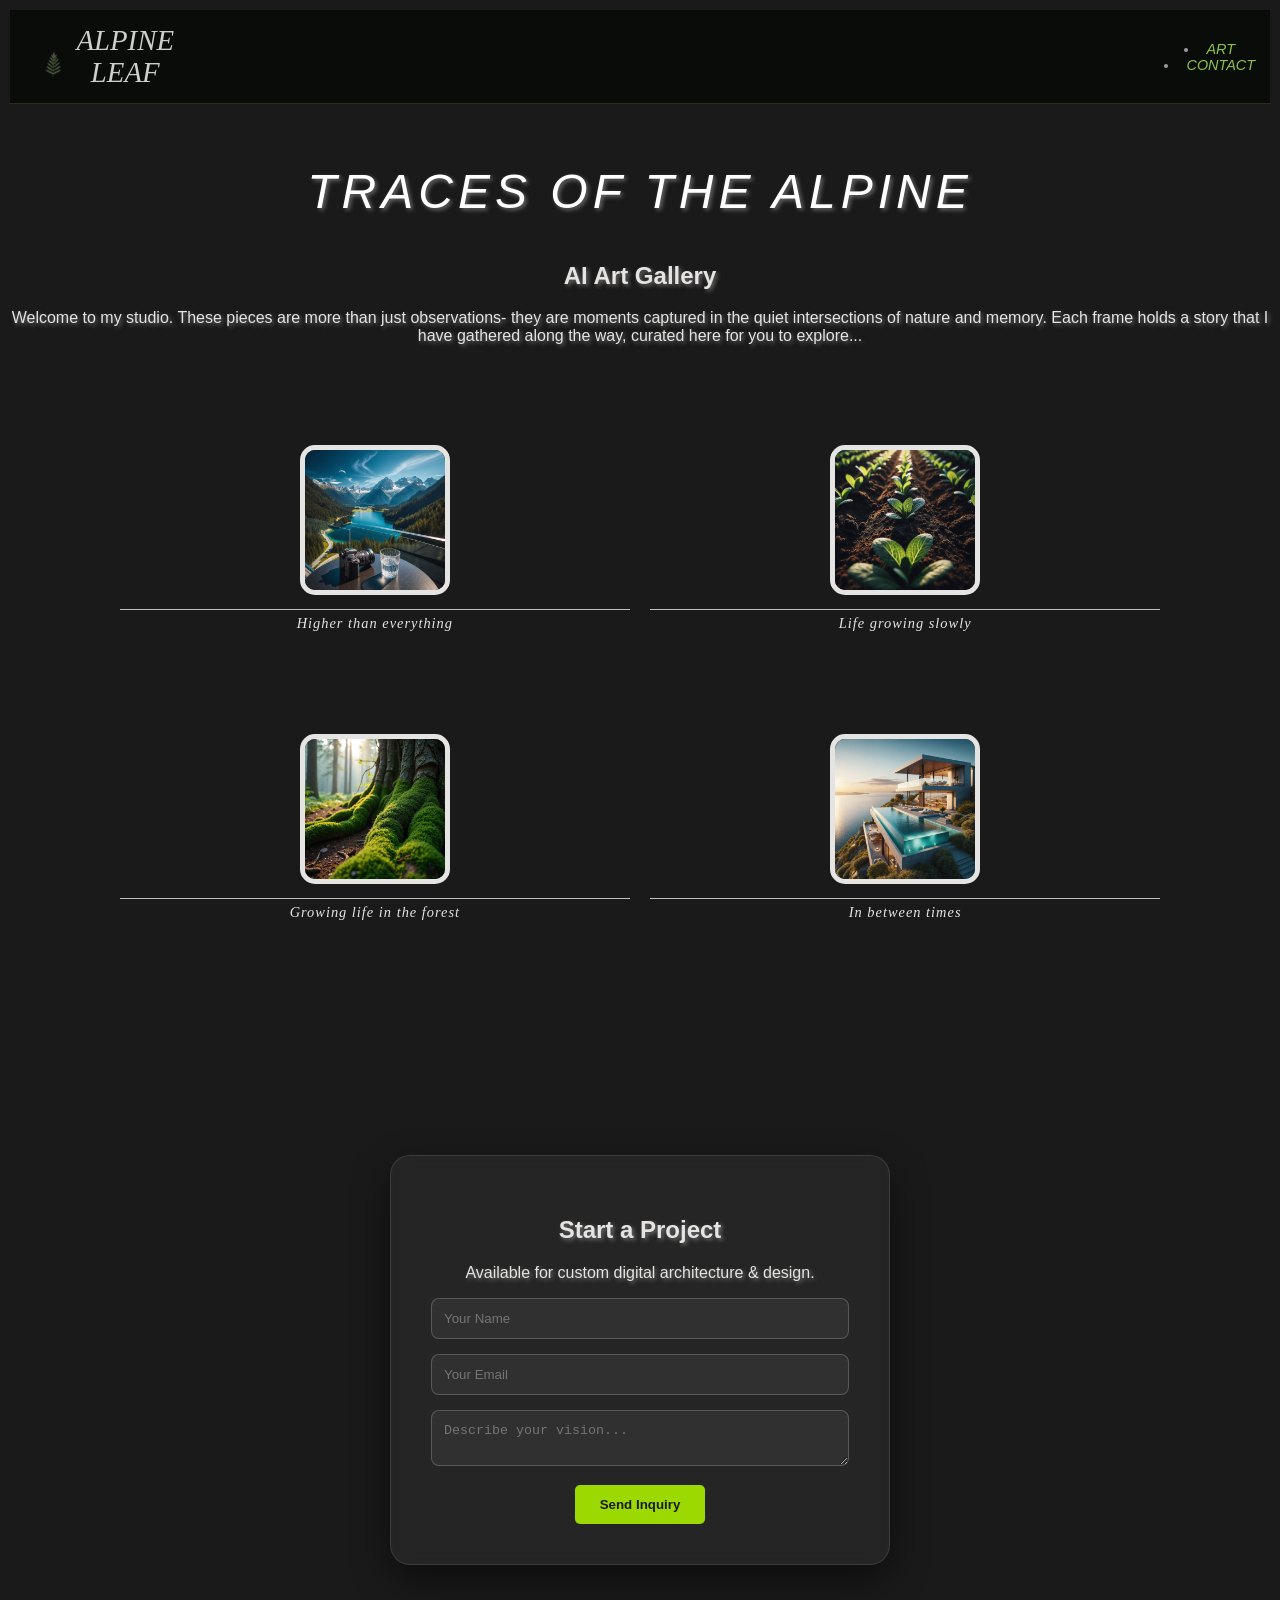
==== index.html @ 56f7ad57 "Add files via upload" ====
<!DOCTYPE html>
<html lang="en">
<head>
  <meta charset="UTF-8">
  <link rel="stylesheet" href="style.css"></head>
<body>
  <header class="alpine-header">
 
    <div class="brand-container">
      <img src="logo.png" class="brand-logo-img" alt="conifer leaf">
      <div class="brand-text-wrapper">
      <span class="brand-line">Alpine</span>
      <span class="brand-line">Leaf</span></div>
      </div>
    <div class="status-indicator"><span class="pulse-dot></span></div>
    <nav>
      <ul class="nav-links">
        <li><a href="#gallery">Art</a></li>
        <li><a href="#contact">Contact</a></li>
      </ul>
    </nav>
  </header>
<h1>Traces of the Alpine</h1>
<h2>AI Art Gallery</h2>
<p>Welcome to my studio. These pieces are more than just observations- they are moments captured in the quiet intersections of nature and memory. Each frame holds a story that I have gathered along the way, curated here for you to explore...</p>
<div class="gallery-container">
  <figure>
<img src="photography1.jpg" alt="Balcony overlooking a lake surrounded by mountains">
<figcaption>Higher than everything</figcaption>
</figure>
<figure>
<img src="farming1.jpg" alt="Growing vegetables">
<figcaption>Life growing slowly</figcaption>
</figure>
<figure>
<img src="forest2.jpg" alt="moss covered tree roots in a forest">
<figcaption>Growing life in the forest</figcaption>
</figure>
<figure>
<img src="seascape.jpg" alt="luxury seaside villa overlooking the sea">
<figcaption>In between times</figcaption>
</figure>
<figure>
</div>
  </section>
  <section id="contact">
      <div class="contact-card">
  <h2>Start a Project</h2>
  <p>Available for custom digital architecture & design.</p>
  <form action="https://formspree.io/f/xbdzgagq" method="POST">
    <input type="text" name="name" placeholder="Your Name" required>
    <input type="email" name="email" placeholder="Your Email" required>
    <textarea name="message" placeholder="Describe your vision..." required></textarea>
    <button type="submit" class="glow-btn">Send Inquiry</button>
  </form>
</div>
  </section>
</body>
</html>
---- style.css ----
* {
  box-sizing: border-box;
}
html, body {
  overflow-x: hidden; /* This cuts off any 'ghost' space on the right */
  width: 100%;
  margin: 0;
  padding: 0;
}

body {
  background-color: #1a1a1a; /* A deep professional dark mode */
  color:#cecece;
  font-family: 'Segoe UI', Tahoma, Geneva, Verdana, Sans-Serif;
  text-align: center;
  padding: 10px;
}
h1{
  color: #ffffff; 
  font-size: 3rem;
  text-transform: uppercase;
  letter-spacing: 5px;
  border-bottom: 2px solid platinum;
  padding: 10px;
  text-shadow: 2px 2px 4px rgba(192, 192, 192, 0.5);
  font-weight: 300;
  margin-top: 50px;
  font-style: italic;
}
 img {
  width: 100%;
  max-width: 150px;
  height: auto;
  border: 5px solid #e5e4e2; /* A hold frame for art */
  border-radius: 15px; /*Rounded corner for a modern feel */
  margin-top: 20px;
  box-shadow: 0 5px 15px rgba (0,0,0,0.5); /* A shadow to make it pop */
}
img.hover{
  transform: scale(1.05); /* Makes the img grow slightly */
  box-shadow: 0 0 20px #e5e4e2; /* creates a golden glow */
  transition: all 0.3 ease; /* makes the movement smooth as silk */
  cursor: pointer;
}
.gallery-container{
  display: flex;
  flex-direction: row;
  justify-content: center;
  align-items: flex-start;
  min-height: 80vh;
  flex-wrap: wrap;
  gap: 20px;
  padding: 40px 5%;
  width: 100%;
  box-sizing: border-box;
  margin-top: 40px;
}
figcaption {
  color: #e5e4e2;
  font-family: serif;
  font-size: 0.9rem;
  margin-top: 10px;
  font-style: italic;
  letter-spacing: 1px;
  border-top: 1px solid #c0c0c0;
  padding-top: 5px;
}
h2,p {
  color: #e5e4e2;
  text-shadow: 2px 2px 4px rgba(192, 192, 192, 0.5);
}
figure {
  margin: 0;
  width: 45%;
  min-width: 140px;
}
/* This replaces 'hover' for your phone screen */
figure:active img {
  transform: scale(1.1); /* The image grows when touched */
  border-color: #9cd900; /* Changes to 'Agri-green' on touch */
  transition: transform 0.2s ease;
  z-index: 10;
}

figure {
  transition: transform 0.2s ease;
}
nav {
  flex-shrink: 0;
}

.nav-links {
  display: flex;
  list-style: none;
  gap: 10px;
  padding: 0;
  margin: 0;
}

.nav-links a {
  color: #cecece;
  text-decoration: none;
  font-size: 0.9rem;
  text-transform: uppercase;
  letter-spacing: 1px;
  margin: 2px;
}
.contact-card {
  background: rgba(255, 255, 255, 0.05); /* Very subtle glass */
  backdrop-filter: blur(10px); /* The "Glass" effect */
  border: 1px solid rgba(255, 255, 255, 0.1);
  padding: 40px;
  border-radius: 20px;
  max-width: 500px;
  margin: 50px auto;
  box-shadow: 0 15px 35px rgba(0,0,0,0.5);
}

.glow-btn {
  background: #9cd900; /* Your Agri-green */
  color: #1a1a1a;
  border: none;
  padding: 12px 25px;
  border-radius: 5px;
  font-weight: bold;
  cursor: pointer;
  transition: 0.3s;
}
.glow-btn:hover {
  box-shadow: 0 0 20px #9cd900; /* The "Panther-Eye" Glow */
}
input, textarea {
  width: 100%; /* Makes them fill the card */
  padding: 12px;
  margin-bottom: 15px;
  background: rgba(255, 255, 255, 0.05);
  border: 1px solid rgba(255, 255, 255, 0.2);
  color: white;
  border-radius: 8px;
  box-sizing: border-box; /* Crucial for phone screens! */
}

/* Removes the orange glow when you click */
input:focus, textarea:focus {
  outline: none;
  border-color: #9cd900;
}
.art-item {
  position: relative; /* This is the "Anchor" */
  display: inline-block;
}
.alpine-header {
    display: flex;
    justify-content: space-between;
    align-items: center;
    padding: 10px 15px;
    background: #0a0c0a; /* Deep dark forest background */
    border-bottom: 1px solid rgba(139, 195, 74, 0.2); /* Faint green line */
    font-family: 'Inter', sans-serif; /* Or any clean sans-serif you have */
    font-style: Italic;
    position: sticky;
    top: 0;
    z-index: 100;
}


.status-indicator {
    display: flex;
    align-items: center;
    gap: 5px;
    font-size: 0.8rem;
    color: rgba(255, 255, 255, 0.6);
    margin-left: 5px;
}

.pulse-dot {
    height: 10px;
    width: 10px;
    background-color: #9cd900;
    border-radius: 50%;
    box-shadow: 0 0 8px #8bc34a;
    animation: pulse 2s infinite;
    margin-left: 10px;
    margin-right: 2px;
    padding-left: 5px;
}

@keyframes pulse {
    0% { opacity: 1; }
    50% { opacity: 0.3; }
    100% { opacity: 1; }
}
.alpine-header a{
  color: #8bc34a;
  text-decoration: none;
  font-size: 0.9rem;
  text-transform: uppercase;
  margin-left: 5px;
}
.brand-logo-img {
    height: 40px; /* Adjust this to make it fit perfectly with your text */
    width: auto;
    margin-right: 0px;
    position: relative;
    left: 5px;
    z-index: 1;
    border: none;
    padding-bottom: 10px;
}
@import url('https://fonts.googleapis.com/css2?family=Great+Vibes&display=swap');


.brand-container {
    display: flex;
    align-items: center; /* Aligns logo and text vertically centered */
    gap: 10px; /* Space between logo and text */
    text-transform: uppercase;
    margin-right: 30px;
    padding: 5px;
}

.brand-text-wrapper {
    display: flex;
    flex-direction: column; /* Stacks Alpine and Leaf vertically */
    line-height: 1.1; /* Keeps the two lines close together */
  font-family: 'Great Vibes', cursive;
    font-size: 2.2rem; /* Script usually needs to be a bit larger to be legible */
}

.brand-line {
    font-weight: 400; /* You can now use a lighter, more elegant weight! */
    font-size: 1.8rem; /* Adjust as needed */
}
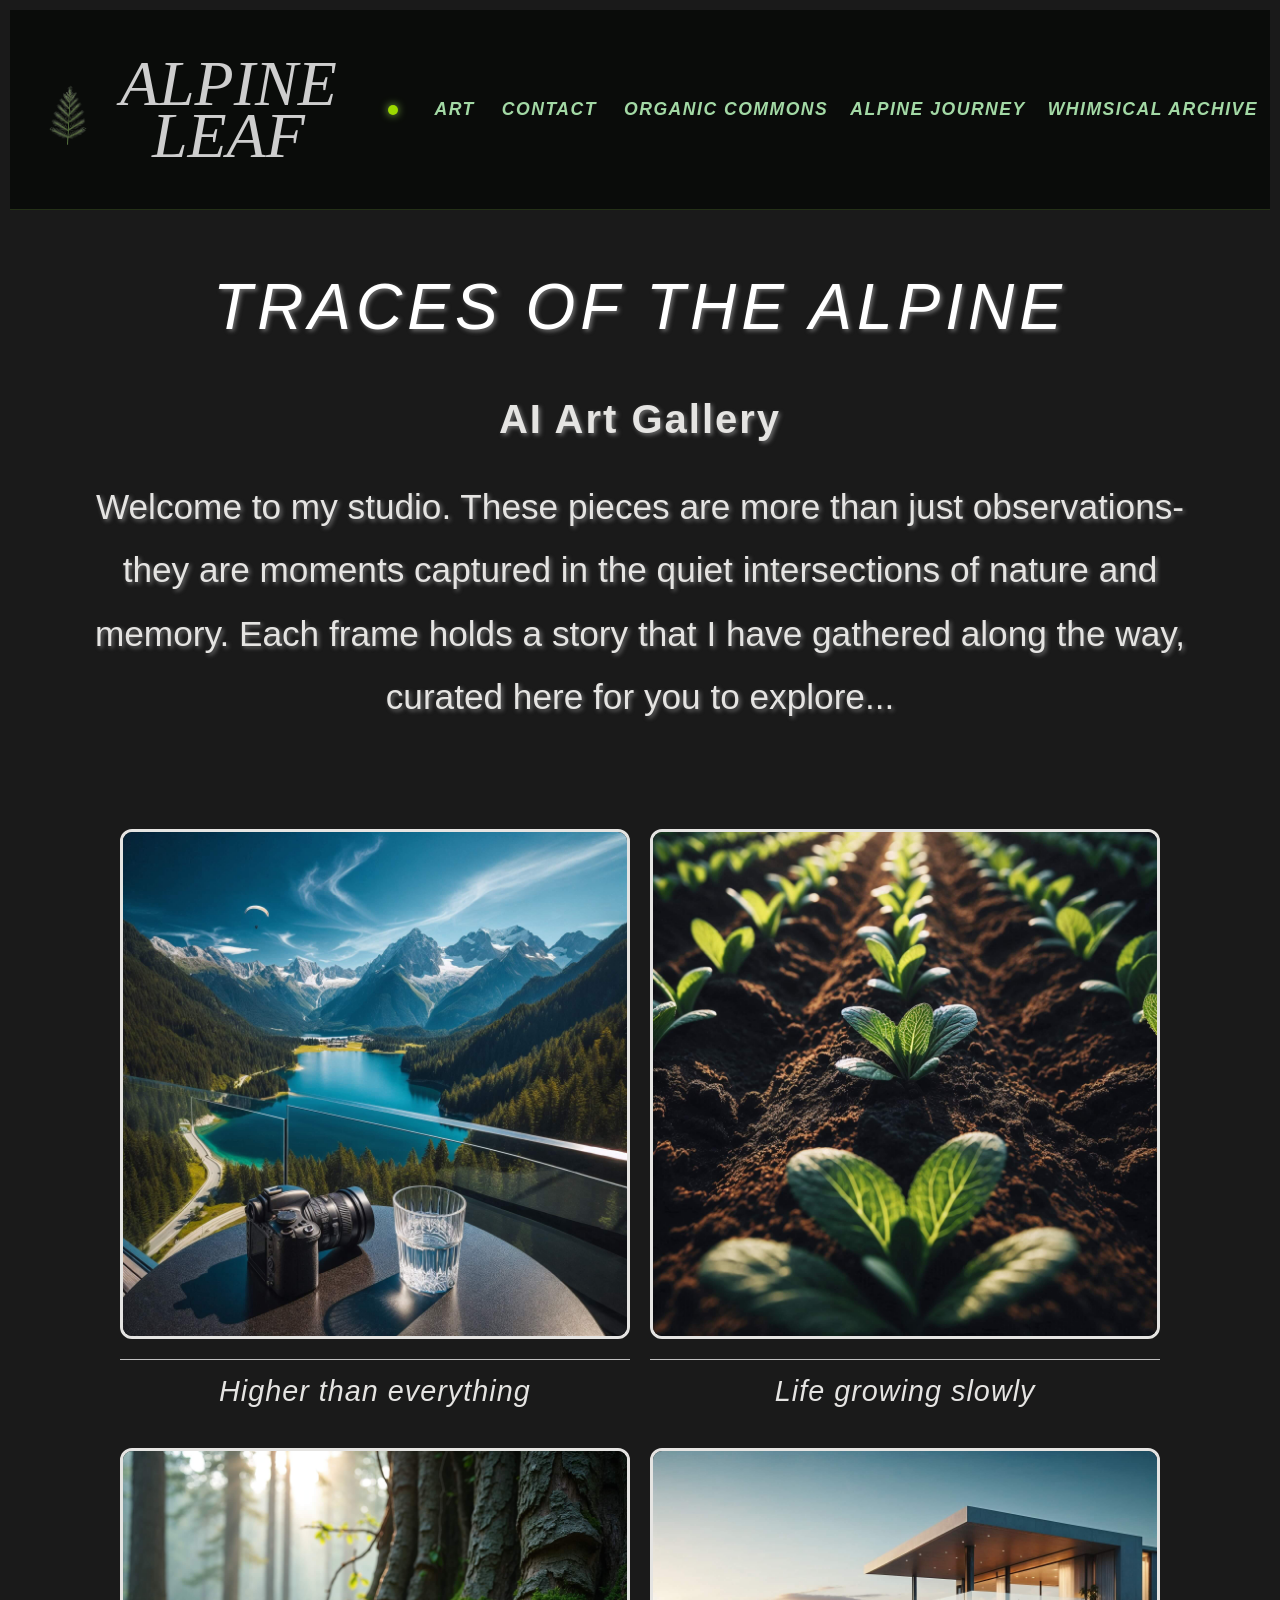
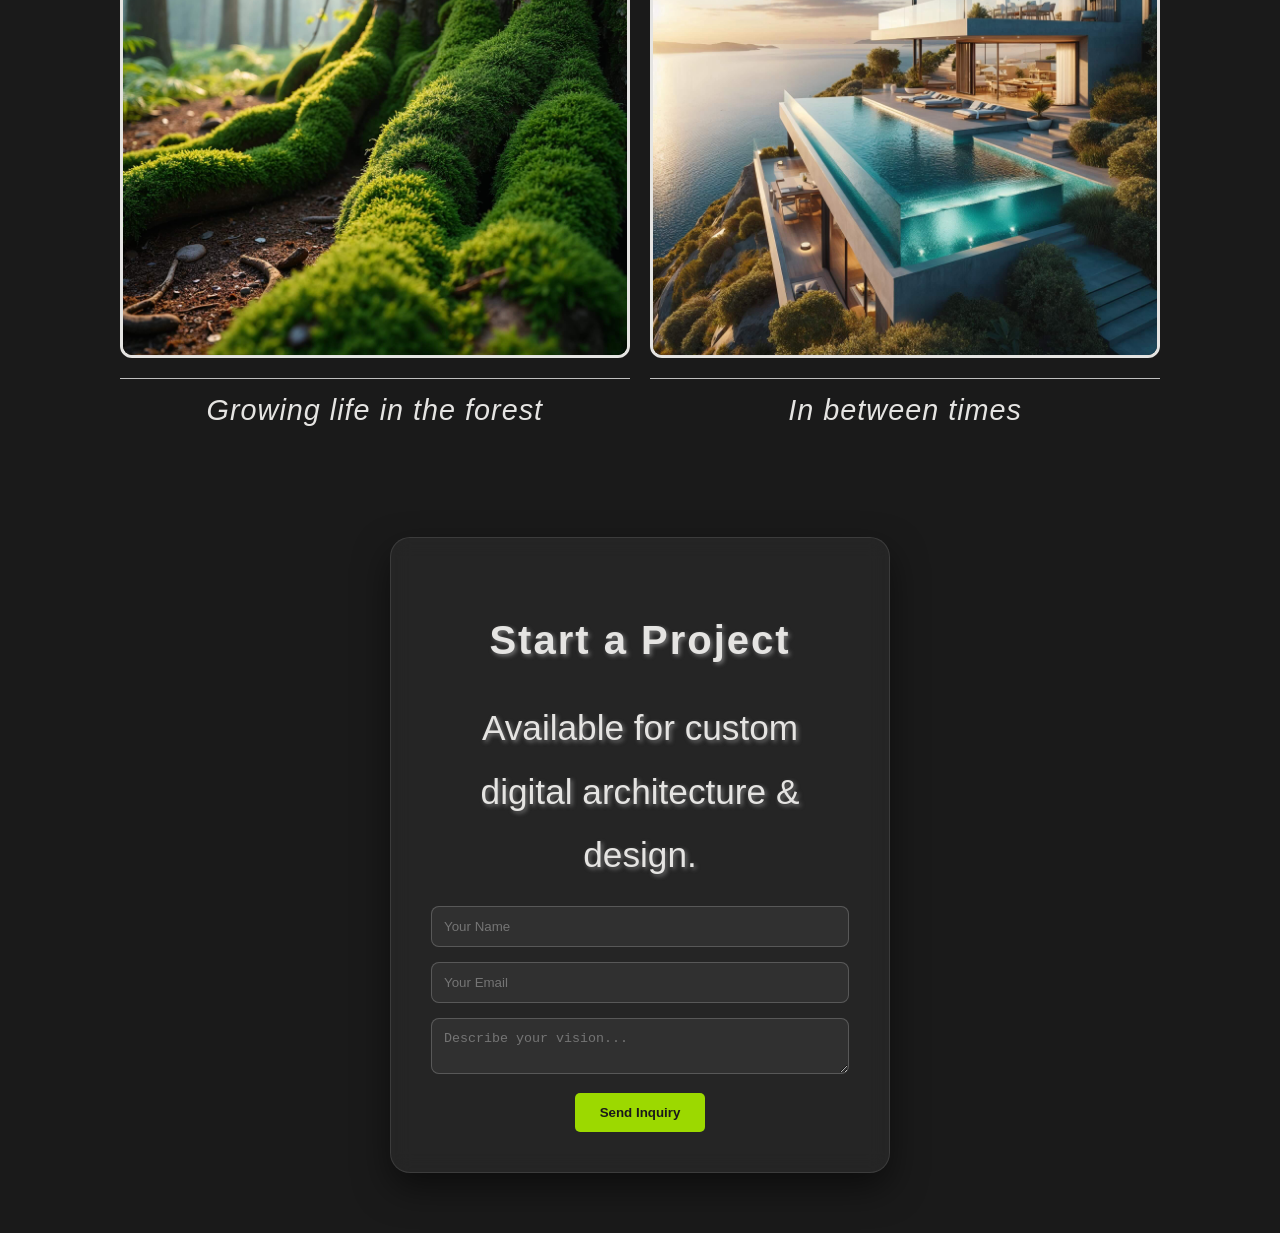
==== commit 06b1ddcc: "Add files via upload" ====
--- a/index.html
+++ b/index.html
@@ -1,29 +1,34 @@
 <!DOCTYPE html>
 <html lang="en">
 <head>
-  <meta charset="UTF-8">
+  <meta name="viewport" content="width=device-width, initial-scale=1.0" charset="UTF-8">
   <link rel="stylesheet" href="style.css"></head>
 <body>
   <header class="alpine-header">
- 
     <div class="brand-container">
       <img src="logo.png" class="brand-logo-img" alt="conifer leaf">
       <div class="brand-text-wrapper">
       <span class="brand-line">Alpine</span>
       <span class="brand-line">Leaf</span></div>
       </div>
-    <div class="status-indicator"><span class="pulse-dot></span></div>
+    <div class="status-indicator"><span class="pulse-dot"></span></div>
     <nav>
-      <ul class="nav-links">
-        <li><a href="#gallery">Art</a></li>
-        <li><a href="#contact">Contact</a></li>
-      </ul>
-    </nav>
+    <div class="nav-links">
+        <a href="#gallery">ART</a>
+        <a href="#contact">CONTACT</a>
+        
+        <div class="project-menu">
+            <a href="organic-commons-index.html">Organic Commons</a>
+            <a href="alpine-journey-index.html">Alpine Journey</a>
+            <a href="whimsical-archive-index.html">Whimsical Archive</a>
+        </div>
+    </div>
+</nav>
   </header>
 <h1>Traces of the Alpine</h1>
 <h2>AI Art Gallery</h2>
 <p>Welcome to my studio. These pieces are more than just observations- they are moments captured in the quiet intersections of nature and memory. Each frame holds a story that I have gathered along the way, curated here for you to explore...</p>
-<div class="gallery-container">
+<div id="gallery" class="gallery-container">
   <figure>
 <img src="photography1.jpg" alt="Balcony overlooking a lake surrounded by mountains">
 <figcaption>Higher than everything</figcaption>
--- a/style.css
+++ b/style.css
@@ -17,7 +17,7 @@
 }
 h1{
   color: #ffffff; 
-  font-size: 3rem;
+  font-size: clamp(2rem, 1rem + 4vw, 4rem);
   text-transform: uppercase;
   letter-spacing: 5px;
   border-bottom: 2px solid platinum;
@@ -27,16 +27,22 @@
   margin-top: 50px;
   font-style: italic;
 }
+h2 {
+  font-size: clamp(1.5rem, 1rem + 2vw, 2.5rem);
+  margin-top: 40px;
+  letter-spacing: 2px;
+}
  img {
-  width: 100%;
-  max-width: 150px;
+  /*width:100%;*/
+  max-width: 100%;
   height: auto;
-  border: 5px solid #e5e4e2; /* A hold frame for art */
-  border-radius: 15px; /*Rounded corner for a modern feel */
-  margin-top: 20px;
-  box-shadow: 0 5px 15px rgba (0,0,0,0.5); /* A shadow to make it pop */
-}
-img.hover{
+  border: 3px solid #e5e4e2; /* A hold frame for art */
+  border-radius: 12px; /*Rounded corner for a modern feel */
+  margin: 20px auto;
+  box-shadow: 0 10px 25px rgba (0,0,0,0.6); /* A shadow to make it pop */
+  display: block;
+}
+img:hover{
   transform: scale(1.05); /* Makes the img grow slightly */
   box-shadow: 0 0 20px #e5e4e2; /* creates a golden glow */
   transition: all 0.3 ease; /* makes the movement smooth as silk */
@@ -57,13 +63,14 @@
 }
 figcaption {
   color: #e5e4e2;
-  font-family: serif;
-  font-size: 0.9rem;
+  font-family: 'Segoe UI', sans-serif;
+  font-size: 1.8rem;
   margin-top: 10px;
   font-style: italic;
   letter-spacing: 1px;
   border-top: 1px solid #c0c0c0;
-  padding-top: 5px;
+  padding-top: 15px;
+  font-weight: 500;
 }
 h2,p {
   color: #e5e4e2;
@@ -85,24 +92,9 @@
 figure {
   transition: transform 0.2s ease;
 }
-nav {
-  flex-shrink: 0;
-}
-
-.nav-links {
-  display: flex;
-  list-style: none;
-  gap: 10px;
-  padding: 0;
-  margin: 0;
-}
 
 .nav-links a {
-  color: #cecece;
-  text-decoration: none;
-  font-size: 0.9rem;
-  text-transform: uppercase;
-  letter-spacing: 1px;
+  letter-spacing: 1.5px;
   margin: 2px;
 }
 .contact-card {
@@ -153,7 +145,7 @@
     display: flex;
     justify-content: space-between;
     align-items: center;
-    padding: 10px 15px;
+    padding: 10px 10px;
     background: #0a0c0a; /* Deep dark forest background */
     border-bottom: 1px solid rgba(139, 195, 74, 0.2); /* Faint green line */
     font-family: 'Inter', sans-serif; /* Or any clean sans-serif you have */
@@ -161,6 +153,7 @@
     position: sticky;
     top: 0;
     z-index: 100;
+    min-height: 200px;
 }
 
 
@@ -180,7 +173,7 @@
     border-radius: 50%;
     box-shadow: 0 0 8px #8bc34a;
     animation: pulse 2s infinite;
-    margin-left: 10px;
+    margin-left: 2px;
     margin-right: 2px;
     padding-left: 5px;
 }
@@ -191,21 +184,25 @@
     100% { opacity: 1; }
 }
 .alpine-header a{
-  color: #8bc34a;
+  color: #9cd900;
   text-decoration: none;
-  font-size: 0.9rem;
+  font-size: 1.1rem;
   text-transform: uppercase;
   margin-left: 5px;
+  font-weight: bold;
+  gap: 10px;
+  flex-shrink: 0;
+  list-style: none;
+  padding: 0;
 }
 .brand-logo-img {
-    height: 40px; /* Adjust this to make it fit perfectly with your text */
+    height: 70px; /* Adjust this to make it fit perfectly with your text */
     width: auto;
-    margin-right: 0px;
+    margin: 0px;
     position: relative;
-    left: 5px;
     z-index: 1;
     border: none;
-    padding-bottom: 10px;
+    padding-bottom: 0;
 }
 @import url('https://fonts.googleapis.com/css2?family=Great+Vibes&display=swap');
 
@@ -215,20 +212,48 @@
     align-items: center; /* Aligns logo and text vertically centered */
     gap: 10px; /* Space between logo and text */
     text-transform: uppercase;
-    margin-right: 30px;
+    margin-right: 10px;
     padding: 5px;
 }
 
 .brand-text-wrapper {
     display: flex;
     flex-direction: column; /* Stacks Alpine and Leaf vertically */
-    line-height: 1.1; /* Keeps the two lines close together */
+    line-height: 0.8; /* Keeps the two lines close together */
   font-family: 'Great Vibes', cursive;
-    font-size: 2.2rem; /* Script usually needs to be a bit larger to be legible */
 }
 
 .brand-line {
     font-weight: 400; /* You can now use a lighter, more elegant weight! */
-    font-size: 1.8rem; /* Adjust as needed */
-}
-
+    font-size: clamp(2.8rem, 5vw, 5.6rem); /* Adjust as needed */
+}
+p {
+  font-size: 2.2rem;
+  line-height: 1.8;
+  padding: 0 10px;
+  max-width: 90%;
+  margin: 20px auto;
+}
+/* This makes the navigation items sit side-by-side */
+.nav-links {
+    display: flex;
+    justify-content: flex-end; /* Pushes menu to the right */
+    gap: 20px;
+    align-items: center;
+}
+
+/* This styles your nested project menu */
+.project-menu {
+    display: flex;
+    gap: 15px;
+    /* Optional: Hide it until hover, or just style it as a simple list */
+}
+
+/* Ensure the links don't stretch */
+.nav-links a {
+    text-decoration: none;
+    color: #a3d9a5; /* Adjust to your brand green */
+    white-space: nowrap; /* Keeps text from breaking onto two lines */
+}
+
+
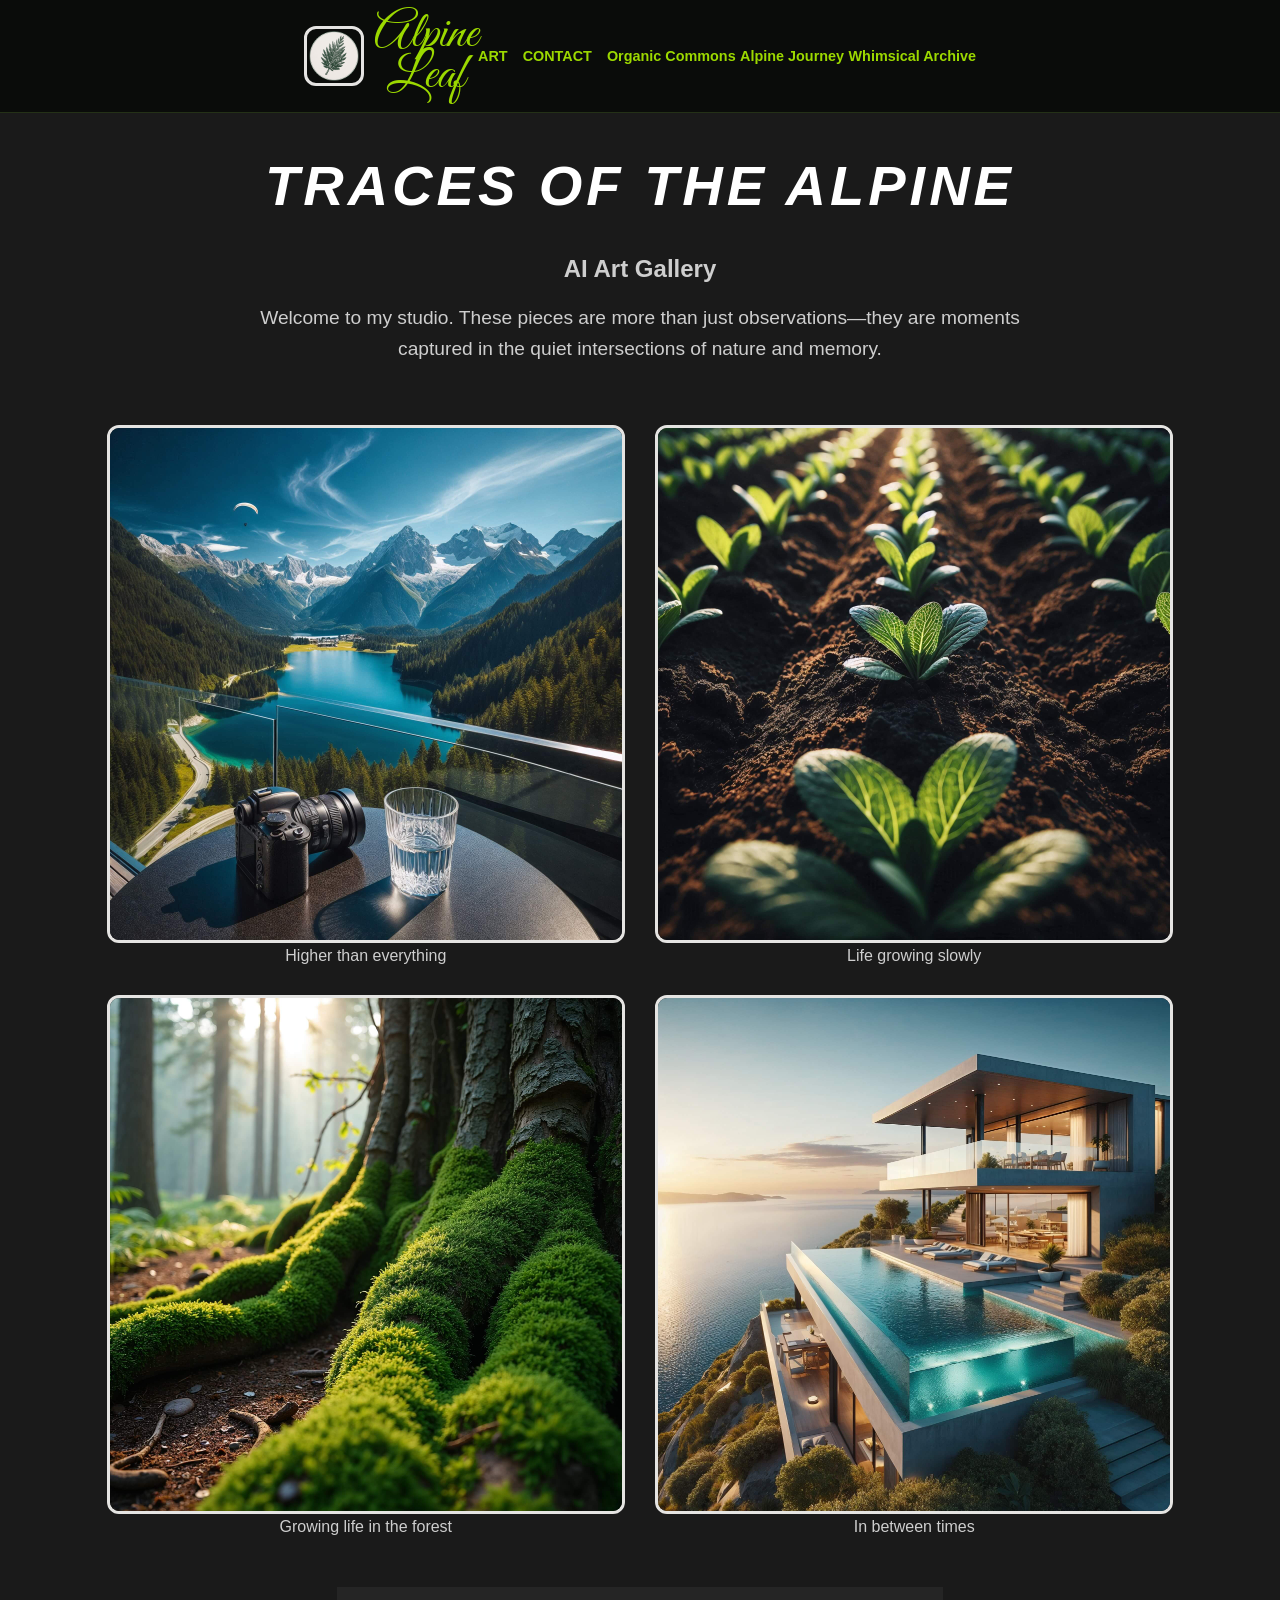
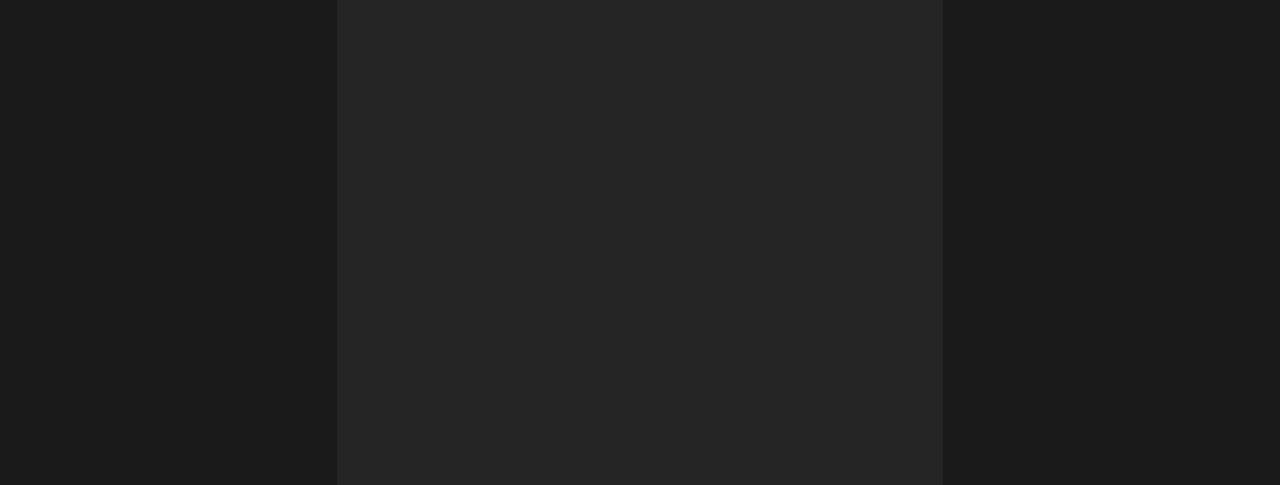
==== commit 5ad9ed0e: "Add files via upload new portfolio" ====
--- a/index.html
+++ b/index.html
@@ -2,63 +2,69 @@
 <html lang="en">
 <head>
   <meta name="viewport" content="width=device-width, initial-scale=1.0" charset="UTF-8">
-  <link rel="stylesheet" href="style.css"></head>
+  <title>Traces of the Alpine | Alpine Leaf Studio</title>
+  <link rel="stylesheet" href="style.css">
+  <link href="https://fonts.googleapis.com/css2?family=Great+Vibes&family=Inter:wght@300;400;700&display=swap" rel="stylesheet">
+</head>
 <body>
   <header class="alpine-header">
     <div class="brand-container">
       <img src="logo.png" class="brand-logo-img" alt="conifer leaf">
       <div class="brand-text-wrapper">
-      <span class="brand-line">Alpine</span>
-      <span class="brand-line">Leaf</span></div>
+        <span class="brand-line">Alpine</span>
+        <span class="brand-line">Leaf</span>
       </div>
+    </div>
     <div class="status-indicator"><span class="pulse-dot"></span></div>
     <nav>
-    <div class="nav-links">
+      <div class="nav-links">
         <a href="#gallery">ART</a>
         <a href="#contact">CONTACT</a>
-        
         <div class="project-menu">
-            <a href="organic-commons-index.html">Organic Commons</a>
-            <a href="alpine-journey-index.html">Alpine Journey</a>
-            <a href="whimsical-archive-index.html">Whimsical Archive</a>
+          <a href="organic-commons-index.html">Organic Commons</a>
+          <a href="alpine-journey-index.html">Alpine Journey</a>
+          <a href="whimsical-archive-index.html">Whimsical Archive</a>
         </div>
+      </div>
+    </nav>
+  </header>
+
+  <main>
+    <h1>Traces of the Alpine</h1>
+    <h2>AI Art Gallery</h2>
+    <p class="intro-text">Welcome to my studio. These pieces are more than just observations—they are moments captured in the quiet intersections of nature and memory.</p>
+
+    <div id="gallery" class="gallery-container">
+      <figure>
+        <img src="photography1.jpg" alt="Balcony overlooking a lake">
+        <figcaption>Higher than everything</figcaption>
+      </figure>
+      <figure>
+        <img src="farming1.jpg" alt="Growing vegetables">
+        <figcaption>Life growing slowly</figcaption>
+      </figure>
+      <figure>
+        <img src="forest2.jpg" alt="moss covered tree roots">
+        <figcaption>Growing life in the forest</figcaption>
+      </figure>
+      <figure>
+        <img src="seascape.jpg" alt="luxury seaside villa">
+        <figcaption>In between times</figcaption>
+      </figure>
     </div>
-</nav>
-  </header>
-<h1>Traces of the Alpine</h1>
-<h2>AI Art Gallery</h2>
-<p>Welcome to my studio. These pieces are more than just observations- they are moments captured in the quiet intersections of nature and memory. Each frame holds a story that I have gathered along the way, curated here for you to explore...</p>
-<div id="gallery" class="gallery-container">
-  <figure>
-<img src="photography1.jpg" alt="Balcony overlooking a lake surrounded by mountains">
-<figcaption>Higher than everything</figcaption>
-</figure>
-<figure>
-<img src="farming1.jpg" alt="Growing vegetables">
-<figcaption>Life growing slowly</figcaption>
-</figure>
-<figure>
-<img src="forest2.jpg" alt="moss covered tree roots in a forest">
-<figcaption>Growing life in the forest</figcaption>
-</figure>
-<figure>
-<img src="seascape.jpg" alt="luxury seaside villa overlooking the sea">
-<figcaption>In between times</figcaption>
-</figure>
-<figure>
-</div>
-  </section>
+  </main>
+
   <section id="contact">
-      <div class="contact-card">
-  <h2>Start a Project</h2>
-  <p>Available for custom digital architecture & design.</p>
-  <form action="https://formspree.io/f/xbdzgagq" method="POST">
-    <input type="text" name="name" placeholder="Your Name" required>
-    <input type="email" name="email" placeholder="Your Email" required>
-    <textarea name="message" placeholder="Describe your vision..." required></textarea>
-    <button type="submit" class="glow-btn">Send Inquiry</button>
-  </form>
-</div>
+    <div class="contact-card">
+      <h2>Start a Project</h2>
+      <p>Available for custom digital architecture & design.</p>
+      <form action="https://formspree.io/f/xbdzgagq" method="POST">
+        <input type="text" name="name" placeholder="Your Name" required>
+        <input type="email" name="email" placeholder="Your Email" required>
+        <textarea name="message" placeholder="Describe your vision..." required></textarea>
+        <button type="submit" class="glow-btn">Send Inquiry</button>
+      </form>
+    </div>
   </section>
 </body>
-</html>+</html>
--- a/style.css
+++ b/style.css
@@ -1,101 +1,93 @@
-* {
-  box-sizing: border-box;
-}
+* { box-sizing: border-box; }
+
 html, body {
-  overflow-x: hidden; /* This cuts off any 'ghost' space on the right */
+  overflow-x: hidden;
   width: 100%;
   margin: 0;
   padding: 0;
 }
 
 body {
-  background-color: #1a1a1a; /* A deep professional dark mode */
-  color:#cecece;
-  font-family: 'Segoe UI', Tahoma, Geneva, Verdana, Sans-Serif;
+  background-color: #1a1a1a;
+  color: #cecece;
+  font-family: 'Segoe UI', sans-serif;
   text-align: center;
-  padding: 10px;
-}
-h1{
-  color: #ffffff; 
-  font-size: clamp(2rem, 1rem + 4vw, 4rem);
-  text-transform: uppercase;
-  letter-spacing: 5px;
-  border-bottom: 2px solid platinum;
-  padding: 10px;
-  text-shadow: 2px 2px 4px rgba(192, 192, 192, 0.5);
-  font-weight: 300;
-  margin-top: 50px;
-  font-style: italic;
-}
-h2 {
-  font-size: clamp(1.5rem, 1rem + 2vw, 2.5rem);
-  margin-top: 40px;
-  letter-spacing: 2px;
-}
- img {
-  /*width:100%;*/
-  max-width: 100%;
-  height: auto;
-  border: 3px solid #e5e4e2; /* A hold frame for art */
-  border-radius: 12px; /*Rounded corner for a modern feel */
-  margin: 20px auto;
-  box-shadow: 0 10px 25px rgba (0,0,0,0.6); /* A shadow to make it pop */
-  display: block;
-}
-img:hover{
-  transform: scale(1.05); /* Makes the img grow slightly */
-  box-shadow: 0 0 20px #e5e4e2; /* creates a golden glow */
-  transition: all 0.3 ease; /* makes the movement smooth as silk */
-  cursor: pointer;
-}
-.gallery-container{
-  display: flex;
-  flex-direction: row;
-  justify-content: center;
-  align-items: flex-start;
-  min-height: 80vh;
-  flex-wrap: wrap;
-  gap: 20px;
-  padding: 40px 5%;
-  width: 100%;
-  box-sizing: border-box;
-  margin-top: 40px;
-}
-figcaption {
-  color: #e5e4e2;
-  font-family: 'Segoe UI', sans-serif;
-  font-size: 1.8rem;
-  margin-top: 10px;
-  font-style: italic;
-  letter-spacing: 1px;
-  border-top: 1px solid #c0c0c0;
-  padding-top: 15px;
-  font-weight: 500;
-}
-h2,p {
-  color: #e5e4e2;
-  text-shadow: 2px 2px 4px rgba(192, 192, 192, 0.5);
-}
-figure {
-  margin: 0;
-  width: 45%;
-  min-width: 140px;
-}
-/* This replaces 'hover' for your phone screen */
-figure:active img {
-  transform: scale(1.1); /* The image grows when touched */
-  border-color: #9cd900; /* Changes to 'Agri-green' on touch */
-  transition: transform 0.2s ease;
-  z-index: 10;
 }
 
-figure {
-  transition: transform 0.2s ease;
+/* Header & Navigation */
+.alpine-header {
+  display: flex;
+  flex-wrap: wrap;
+  justify-content: center;
+  align-items: center;
+  padding: 15px;
+  background: #0a0c0a;
+  position: sticky;
+  top: 0;
+  z-index: 100;
+  border-bottom: 1px solid rgba(139, 195, 74, 0.2);
 }
 
-.nav-links a {
-  letter-spacing: 1.5px;
-  margin: 2px;
+.brand-container {
+  display: flex;
+  align-items: center;
+  gap: 10px;
+}
+
+.brand-text-wrapper {
+  display: flex;
+  flex-direction: column;
+  line-height: 0.8;
+  font-family: 'Great Vibes', cursive;
+}
+
+.brand-line {
+  color: #9cd900;
+  font-size: clamp(2rem, 4vw, 3.5rem);
+}
+
+.brand-logo-img { height: 60px; width: auto; }
+
+.nav-links { display: flex; gap: 15px; align-items: center; }
+.nav-links a { color: #9cd900; text-decoration: none; font-weight: bold; font-size: 0.9rem; }
+
+/* Main Content */
+h1 {
+  font-size: clamp(1.8rem, 5vw, 3.5rem);
+  text-transform: uppercase;
+  letter-spacing: 4px;
+  margin-top: 40px;
+  font-style: italic;
+  color: #fff;
+}
+
+.intro-text {
+  font-size: 1.2rem;
+  max-width: 800px;
+  margin: 20px auto;
+  line-height: 1.6;
+}
+
+/* Gallery Grid */
+.gallery-container {
+  display: flex;
+  flex-wrap: wrap;
+  justify-content: center;
+  gap: 30px;
+  padding: 40px 5%;
+}
+
+figure { width: 45%; min-width: 280px; margin: 0; }
+img { width: 100%; border-radius: 12px; border: 3px solid #e5e4e2; transition: 0.3s; }
+img:hover { transform: scale(1.03); box-shadow: 0 0 15px #9cd900; }
+
+/* Mobile Optimization */
+@media (max-width: 768px) {
+  .alpine-header { flex-direction: column; padding: 10px; }
+  .brand-line { font-size: 2rem; }
+  .nav-links { margin-top: 10px; flex-wrap: wrap; justify-content: center; }
+  h1 { font-size: 1.5rem; margin-top: 20px; }
+  figure { width: 90%; }
 }
 .contact-card {
   background: rgba(255, 255, 255, 0.05); /* Very subtle glass */
@@ -136,124 +128,4 @@
 input:focus, textarea:focus {
   outline: none;
   border-color: #9cd900;
-}
-.art-item {
-  position: relative; /* This is the "Anchor" */
-  display: inline-block;
-}
-.alpine-header {
-    display: flex;
-    justify-content: space-between;
-    align-items: center;
-    padding: 10px 10px;
-    background: #0a0c0a; /* Deep dark forest background */
-    border-bottom: 1px solid rgba(139, 195, 74, 0.2); /* Faint green line */
-    font-family: 'Inter', sans-serif; /* Or any clean sans-serif you have */
-    font-style: Italic;
-    position: sticky;
-    top: 0;
-    z-index: 100;
-    min-height: 200px;
-}
-
-
-.status-indicator {
-    display: flex;
-    align-items: center;
-    gap: 5px;
-    font-size: 0.8rem;
-    color: rgba(255, 255, 255, 0.6);
-    margin-left: 5px;
-}
-
-.pulse-dot {
-    height: 10px;
-    width: 10px;
-    background-color: #9cd900;
-    border-radius: 50%;
-    box-shadow: 0 0 8px #8bc34a;
-    animation: pulse 2s infinite;
-    margin-left: 2px;
-    margin-right: 2px;
-    padding-left: 5px;
-}
-
-@keyframes pulse {
-    0% { opacity: 1; }
-    50% { opacity: 0.3; }
-    100% { opacity: 1; }
-}
-.alpine-header a{
-  color: #9cd900;
-  text-decoration: none;
-  font-size: 1.1rem;
-  text-transform: uppercase;
-  margin-left: 5px;
-  font-weight: bold;
-  gap: 10px;
-  flex-shrink: 0;
-  list-style: none;
-  padding: 0;
-}
-.brand-logo-img {
-    height: 70px; /* Adjust this to make it fit perfectly with your text */
-    width: auto;
-    margin: 0px;
-    position: relative;
-    z-index: 1;
-    border: none;
-    padding-bottom: 0;
-}
-@import url('https://fonts.googleapis.com/css2?family=Great+Vibes&display=swap');
-
-
-.brand-container {
-    display: flex;
-    align-items: center; /* Aligns logo and text vertically centered */
-    gap: 10px; /* Space between logo and text */
-    text-transform: uppercase;
-    margin-right: 10px;
-    padding: 5px;
-}
-
-.brand-text-wrapper {
-    display: flex;
-    flex-direction: column; /* Stacks Alpine and Leaf vertically */
-    line-height: 0.8; /* Keeps the two lines close together */
-  font-family: 'Great Vibes', cursive;
-}
-
-.brand-line {
-    font-weight: 400; /* You can now use a lighter, more elegant weight! */
-    font-size: clamp(2.8rem, 5vw, 5.6rem); /* Adjust as needed */
-}
-p {
-  font-size: 2.2rem;
-  line-height: 1.8;
-  padding: 0 10px;
-  max-width: 90%;
-  margin: 20px auto;
-}
-/* This makes the navigation items sit side-by-side */
-.nav-links {
-    display: flex;
-    justify-content: flex-end; /* Pushes menu to the right */
-    gap: 20px;
-    align-items: center;
-}
-
-/* This styles your nested project menu */
-.project-menu {
-    display: flex;
-    gap: 15px;
-    /* Optional: Hide it until hover, or just style it as a simple list */
-}
-
-/* Ensure the links don't stretch */
-.nav-links a {
-    text-decoration: none;
-    color: #a3d9a5; /* Adjust to your brand green */
-    white-space: nowrap; /* Keeps text from breaking onto two lines */
-}
-
-
+}
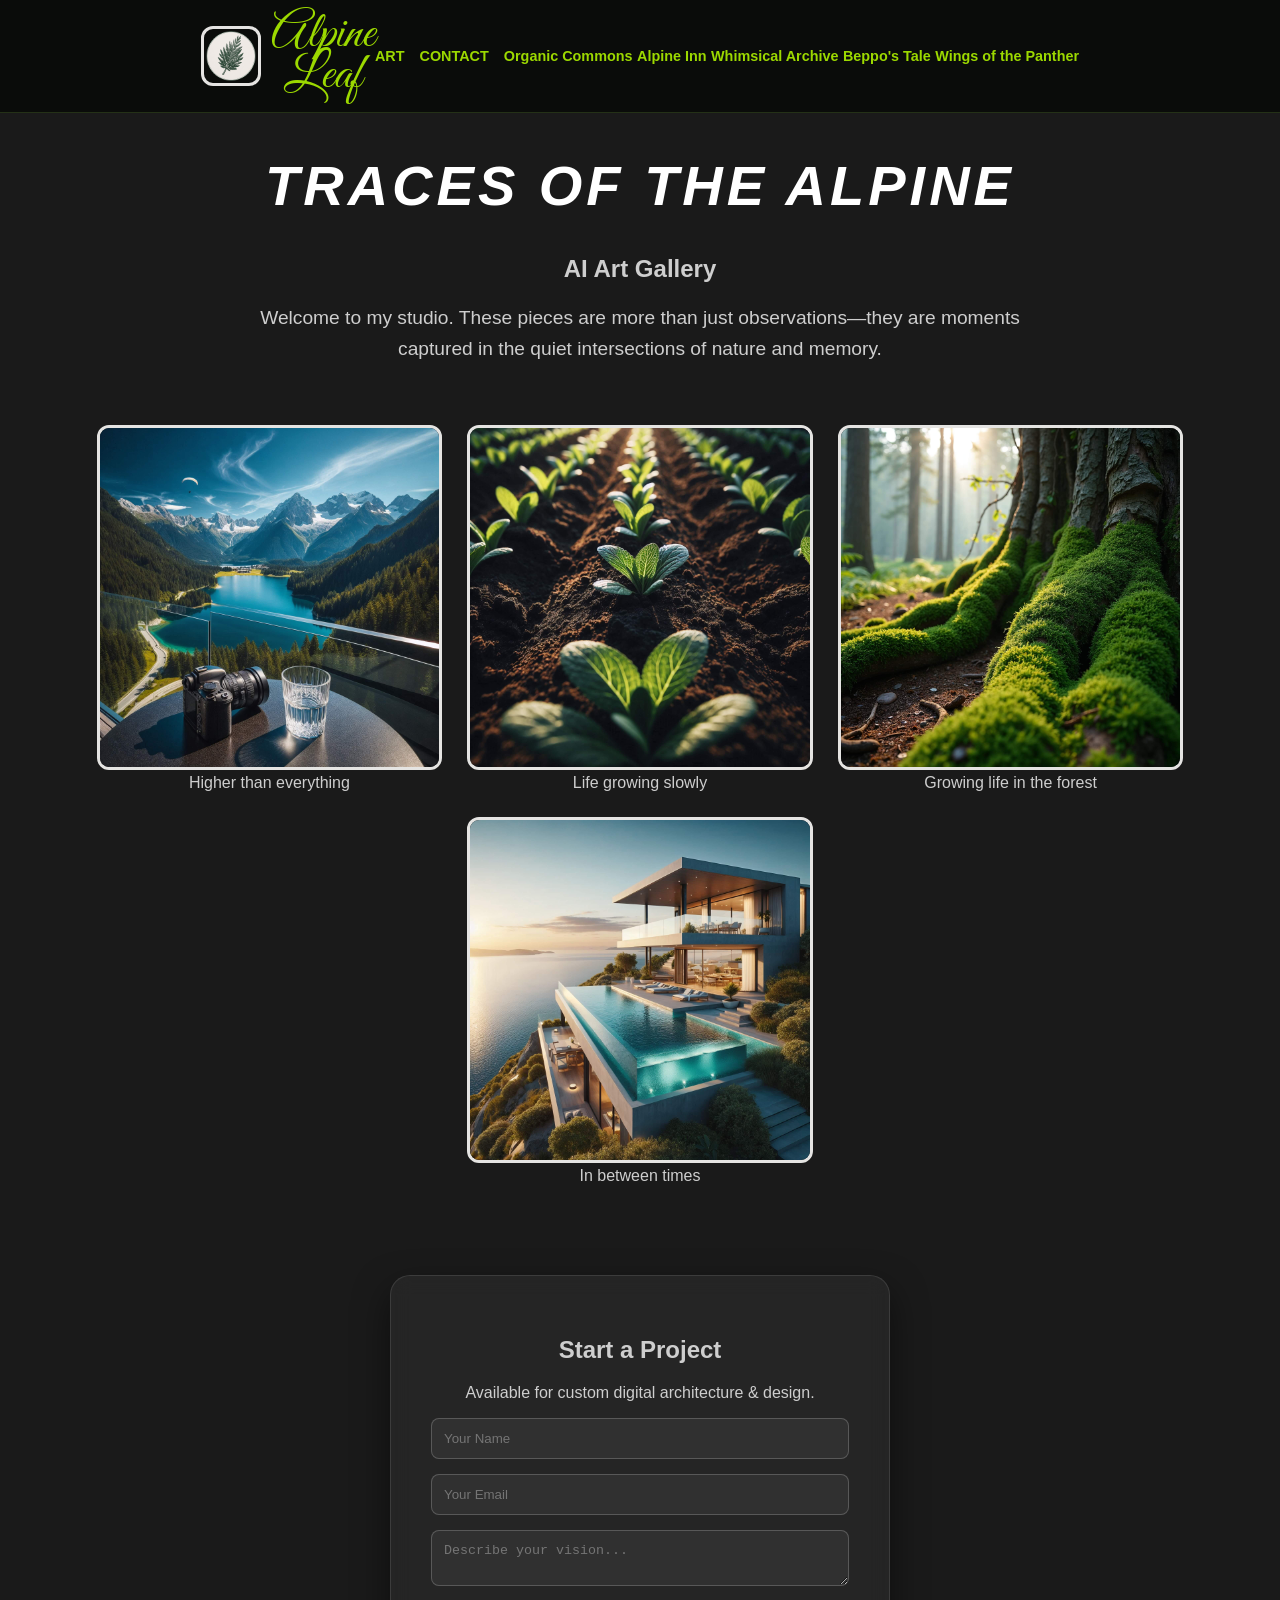
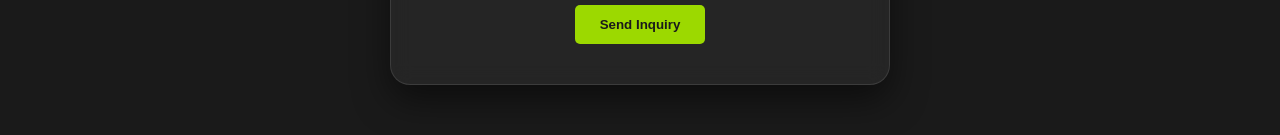
==== commit 7b888e98: "Add files via upload" ====
--- a/index.html
+++ b/index.html
@@ -22,8 +22,10 @@
         <a href="#contact">CONTACT</a>
         <div class="project-menu">
           <a href="organic-commons-index.html">Organic Commons</a>
-          <a href="alpine-journey-index.html">Alpine Journey</a>
+          <a href="alpine-inn-index.html">Alpine Inn</a>
           <a href="whimsical-archive-index.html">Whimsical Archive</a>
+          <a href="musical-donkey.html">Beppo's Tale</a>
+    <a href="bird-index.html">Wings of the Panther</a>
         </div>
       </div>
     </nav>
--- a/style.css
+++ b/style.css
@@ -73,11 +73,11 @@
   display: flex;
   flex-wrap: wrap;
   justify-content: center;
-  gap: 30px;
+  gap: 25px;
   padding: 40px 5%;
 }
 
-figure { width: 45%; min-width: 280px; margin: 0; }
+figure { width: 30%; min-width: 280px; max-width: 400px; margin: 0; }
 img { width: 100%; border-radius: 12px; border: 3px solid #e5e4e2; transition: 0.3s; }
 img:hover { transform: scale(1.03); box-shadow: 0 0 15px #9cd900; }
 
@@ -86,8 +86,8 @@
   .alpine-header { flex-direction: column; padding: 10px; }
   .brand-line { font-size: 2rem; }
   .nav-links { margin-top: 10px; flex-wrap: wrap; justify-content: center; }
-  h1 { font-size: 1.5rem; margin-top: 20px; }
-  figure { width: 90%; }
+  h1 { font-size: 1.6rem; margin-top: 20px; }
+  figure { width: 90%; max-width: none; }
 }
 .contact-card {
   background: rgba(255, 255, 255, 0.05); /* Very subtle glass */
